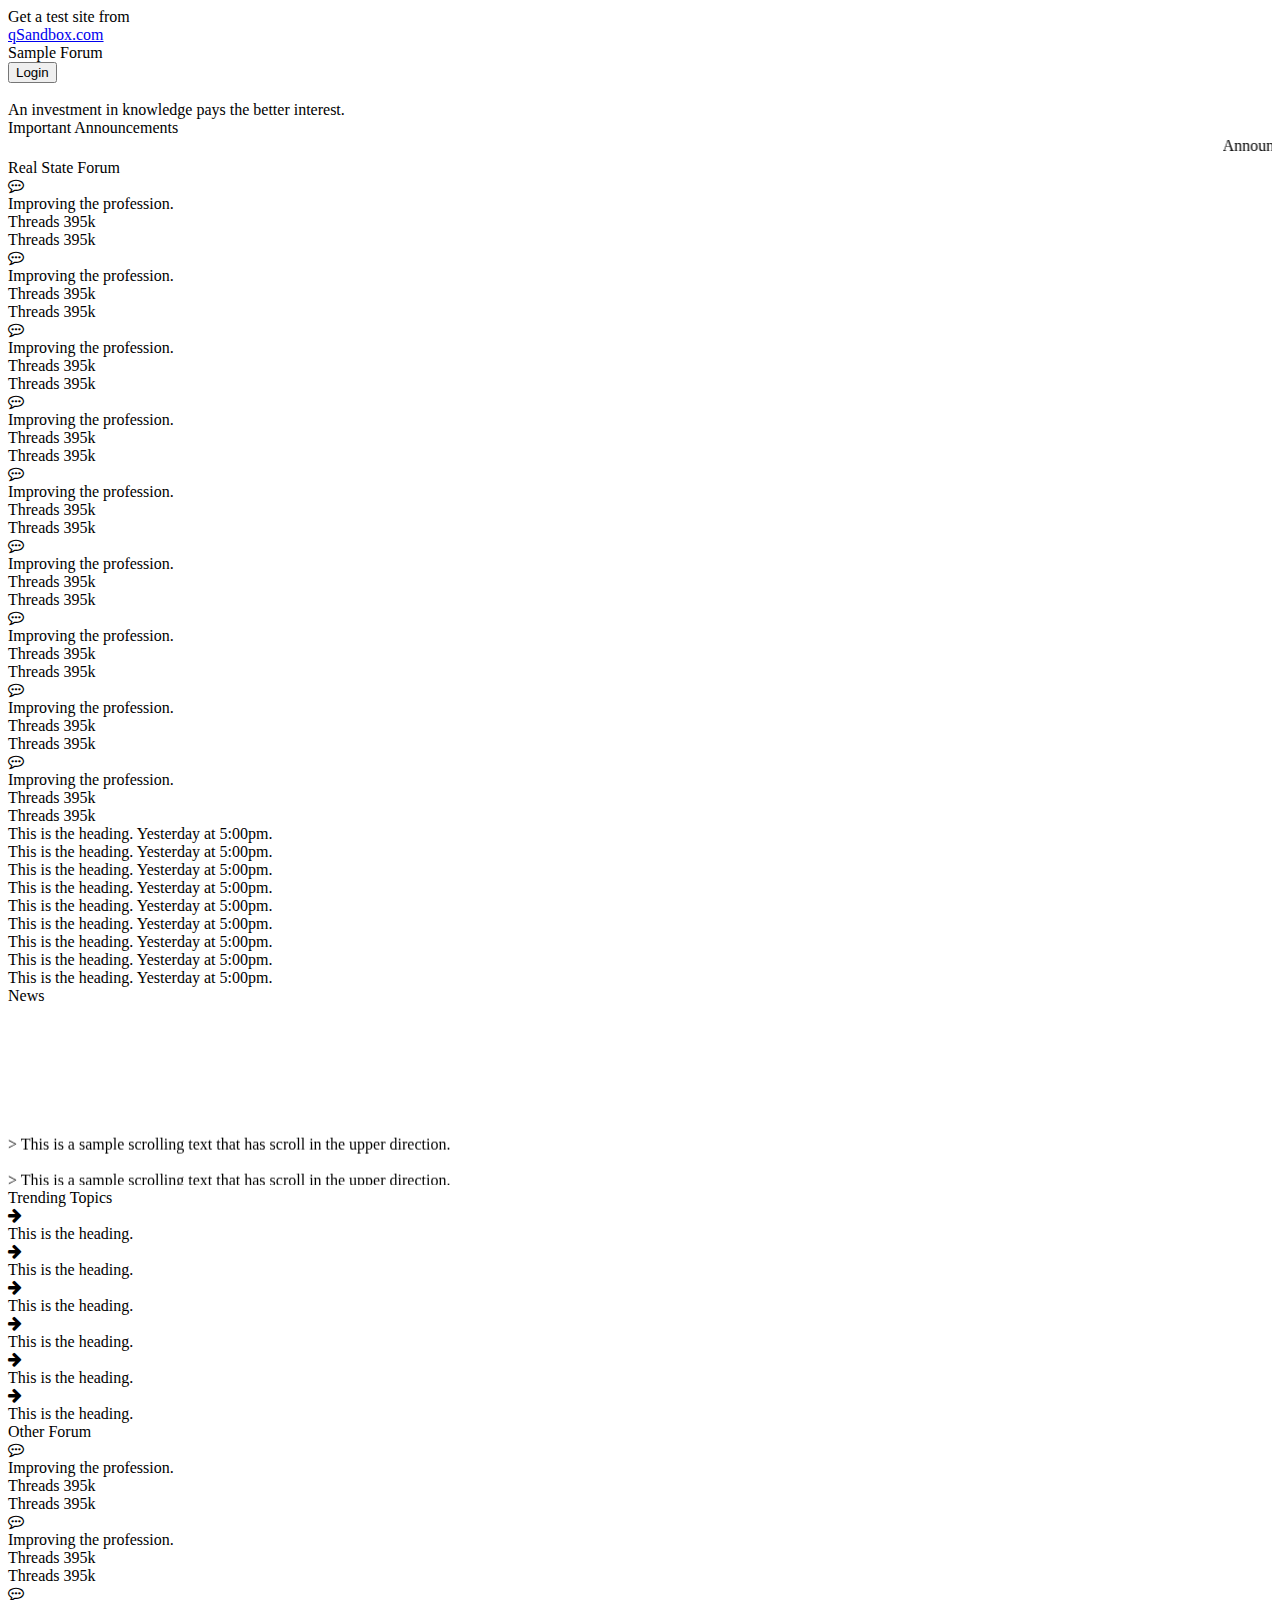
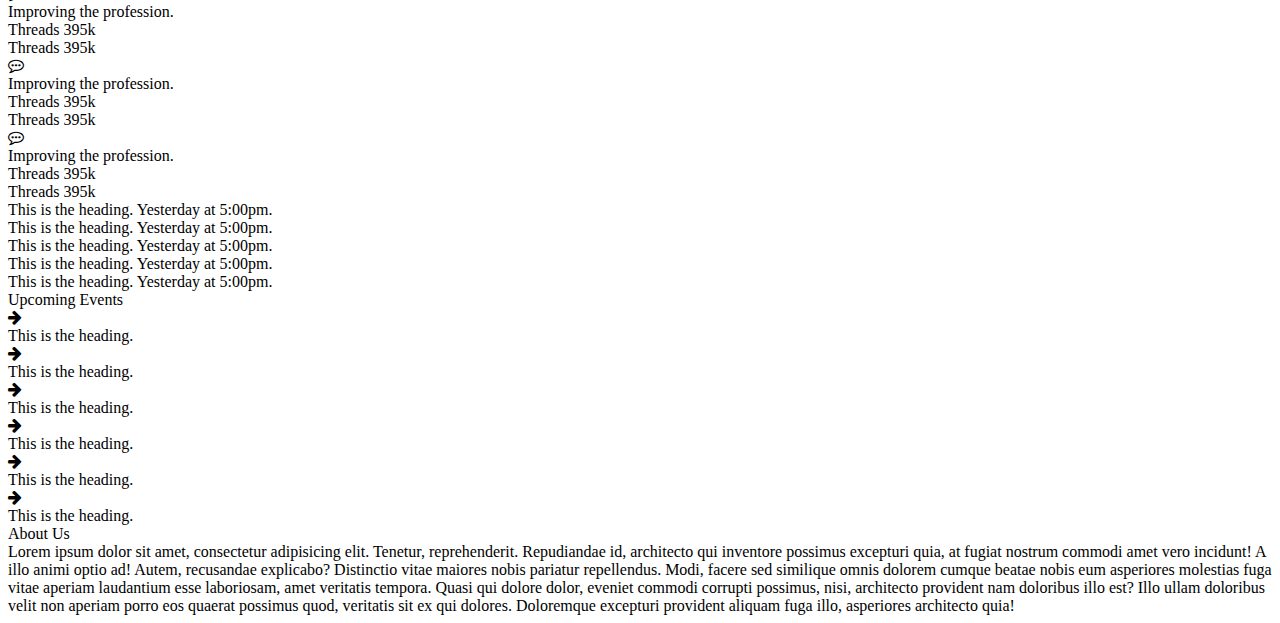
==== index.html @ cc4d5790 "Added index.html" ====
<!DOCTYPE html>
<html lang="en">

<head>
    <meta charset="UTF-8">
    <meta http-equiv="X-UA-Compatible" content="IE=edge">
    <meta name="viewport" content="width=device-width, initial-scale=1.0">
    <title>Prototype</title>
    <link rel="stylesheet" href="style.css">
    <link rel="stylesheet" href="https://cdnjs.cloudflare.com/ajax/libs/font-awesome/4.7.0/css/font-awesome.min.css">
</head>

<body>
    <div class="fix">
        <div class="fix1">Get a test site from</div>
        <a href="#" class="fix2" target="_blank"
            title="Quick Test/Sandbox Wordpress Site. No technical knowledge required."><span>qSandbox.com</span></a>
    </div>
    <header>
        <div class="h1">
            <div class="hh1">
                <span class="sp1">Sample Forum</span>
            </div>
        </div>
        <div class="b1">
            <div class="bb1">
                <button class="btn"><span class="sp2">Login</span></button>
            </div>
        </div>
    </header>
    <img src="/Man-Sitting-With-Laptop.svg" alt="" class="svg">
    <section class="s1">
        <div class="sec2">
            <div class="sec3">
                <span class="sp4">An investment in knowledge pays the better interest.</span>
            </div>
            </div>
            
    </section>
    <section class="s2">
        <div class="sec22">
            <div class="sec33"><span class="sp5">Important Announcements</span></div>
        </div>
        <div class="sec44">
            <div class="sec55">
                <marquee behavior="scroll" direction="left" id="m">Announcements/ Recent updates/ Relevant stuff
                </marquee>
            </div>
        </div>
    </section>
    <section class="s3">
        <div class="s-1">
            <div class="s-11">
                <span class="spp1">Real State Forum</span>
            </div>
            <div class="s-111">
                <div class="s-11i" id="sii1">
                    <i class="fa fa-commenting-o" id="s-11a"></i>
                    <div class="s-11j">
                        <span class="sq1" id="sqq1">Improving the profession.</span>
                    </div>
                    <div class="s-11k" id="sq1">
                        <span class="sq2">Threads</span>
                        <span class="sq3">395k</span>
                    </div>
                    <div class="s-11l" id="sqqqq1">
                        <span class="sq2">Threads</span>
                        <span class="sq3">395k</span>
                    </div>
                </div>
                <div class="s-11i" id="sii2">
                    <i class="fa fa-commenting-o" id="s-11c"></i>
                    <div class="s-11j">
                        <span class="sq1">Improving the profession.</span>
                    </div>
                    <div class="s-11k">
                        <span class="sq2">Threads</span>
                        <span class="sq3">395k</span>
                    </div>
                    <div class="s-11l">
                        <span class="sq2">Threads</span>
                        <span class="sq3">395k</span>
                    </div>
                </div>
                <div class="s-11i" id="sii3">
                    <i class="fa fa-commenting-o" id="s-11d"></i>
                    <div class="s-11j">
                        <span class="sq1">Improving the profession.</span>
                    </div>
                    <div class="s-11k">
                        <span class="sq2">Threads</span>
                        <span class="sq3">395k</span>
                    </div>
                    <div class="s-11l">
                        <span class="sq2">Threads</span>
                        <span class="sq3">395k</span>
                    </div>
                </div>
                <div class="s-11i" id="sii4">
                    <i class="fa fa-commenting-o" id="s-11e"></i>
                    <div class="s-11j">
                        <span class="sq1">Improving the profession.</span>
                    </div>
                    <div class="s-11k">
                        <span class="sq2">Threads</span>
                        <span class="sq3">395k</span>
                    </div>
                    <div class="s-11l">
                        <span class="sq2">Threads</span>
                        <span class="sq3">395k</span>
                    </div>
                </div>
                <div class="s-11i" id="sii5">
                    <i class="fa fa-commenting-o" id="s-11f"></i>
                    <div class="s-11j">
                        <span class="sq1">Improving the profession.</span>
                    </div>
                    <div class="s-11k">
                        <span class="sq2">Threads</span>
                        <span class="sq3">395k</span>
                    </div>
                    <div class="s-11l">
                        <span class="sq2">Threads</span>
                        <span class="sq3">395k</span>
                    </div>
                </div>
                <div class="s-11i" id="sii6">
                    <i class="fa fa-commenting-o" id="s-11g"></i>
                    <div class="s-11j">
                        <span class="sq1">Improving the profession.</span>
                    </div>
                    <div class="s-11k">
                        <span class="sq2">Threads</span>
                        <span class="sq3">395k</span>
                    </div>
                    <div class="s-11l">
                        <span class="sq2">Threads</span>
                        <span class="sq3">395k</span>
                    </div>
                </div>
                <div class="s-11i" id="sii7">
                    <i class="fa fa-commenting-o" id="s-11h"></i>
                    <div class="s-11j">
                        <span class="sq1">Improving the profession.</span>
                    </div>
                    <div class="s-11k">
                        <span class="sq2">Threads</span>
                        <span class="sq3">395k</span>
                    </div>
                    <div class="s-11l">
                        <span class="sq2">Threads</span>
                        <span class="sq3">395k</span>
                    </div>
                </div>
                <div class="s-11i" id="sii8">
                    <i class="fa fa-commenting-o" id="s-11i"></i>
                    <div class="s-11j">
                        <span class="sq1">Improving the profession.</span>
                    </div>
                    <div class="s-11k">
                        <span class="sq2">Threads</span>
                        <span class="sq3">395k</span>
                    </div>
                    <div class="s-11l">
                        <span class="sq2">Threads</span>
                        <span class="sq3">395k</span>
                    </div>
                </div>
                <div class="s-11i" id="sii9">
                    <i class="fa fa-commenting-o" id="s-11c"></i>
                    <div class="s-11j">
                        <span class="sq1">Improving the profession.</span>
                    </div>
                    <div class="s-11k">
                        <span class="sq2">Threads</span>
                        <span class="sq3">395k</span>
                    </div>
                    <div class="s-11l">
                        <span class="sq2">Threads</span>
                        <span class="sq3">395k</span>
                    </div>
                </div>
                <div class="sa1" id="saaa1">
                    <!-- <div class="user"><i class="fa fa-user-circle-o" id="ui"></i> </div>-->
                    <div class="uq"></div>
                    <div class="sb1">
                        <span class="sw">This is the heading.</span>
                        <span class="sw1">Yesterday at 5:00pm.</span>
                    </div>
                </div>
            </div>
            <div class="sa1" id="sa10">
                <!-- <div class="user"><i class="fa fa-user-circle-o" id="ui"></i> </div>-->
                <div class="uq"></div>
                <div class="sb1">
                    <span class="sw">This is the heading.</span>
                    <span class="sw1">Yesterday at 5:00pm.</span>
                </div>
            </div>
        </div>
        <div class="sa1" id="sa11">
            <!-- <div class="user"><i class="fa fa-user-circle-o" id="ui"></i> </div>-->
            <div class="uq"></div>
            <div class="sb1">
                <span class="sw">This is the heading.</span>
                <span class="sw1">Yesterday at 5:00pm.</span>
            </div>
        </div>
        </div>
        <div class="sa1" id="sa12">
            <!-- <div class="user"><i class="fa fa-user-circle-o" id="ui"></i> </div>-->
            <div class="uq"></div>
            <div class="sb1">
                <span class="sw">This is the heading.</span>
                <span class="sw1">Yesterday at 5:00pm.</span>
            </div>
        </div>
        </div>
        <div class="sa1" id="sa13">
            <!-- <div class="user"><i class="fa fa-user-circle-o" id="ui"></i> </div>-->
            <div class="uq"></div>
            <div class="sb1">
                <span class="sw">This is the heading.</span>
                <span class="sw1">Yesterday at 5:00pm.</span>
            </div>
        </div>
        </div>
        <div class="sa1" id="sa14">
            <!-- <div class="user"><i class="fa fa-user-circle-o" id="ui"></i> </div>-->
            <div class="uq"></div>
            <div class="sb1">
                <span class="sw">This is the heading.</span>
                <span class="sw1">Yesterday at 5:00pm.</span>
            </div>
        </div>
        </div>
        <div class="sa1" id="sa15">
            <!-- <div class="user"><i class="fa fa-user-circle-o" id="ui"></i> </div>-->
            <div class="uq"></div>
            <div class="sb1">
                <span class="sw">This is the heading.</span>
                <span class="sw1">Yesterday at 5:00pm.</span>
            </div>
        </div>
        </div>
        <div class="sa1" id="sa16">
            <!-- <div class="user"><i class="fa fa-user-circle-o" id="ui"></i> </div>-->
            <div class="uq"></div>
            <div class="sb1">
                <span class="sw">This is the heading.</span>
                <span class="sw1">Yesterday at 5:00pm.</span>
            </div>
        </div>
        <div class="sa1" id="sa17">
            <div class="uq"></div>
            <div class="sb1">
                <span class="sw">This is the heading.</span>
                <span class="sw1">Yesterday at 5:00pm.</span>
            </div>
        </div>
        </div>
        </div>

        </div>
        <div class="s-2">
            <div class="sec333a">
                <span class="spq1">News</span>
            </div>
            <div class="sec333b">
                <marquee behavior="scroll" direction="up" id="mm1">
                    > This is a sample scrolling text that has scroll in the upper direction.<br> <br>
                    > This is a sample scrolling text that has scroll in the upper direction.<br> <br>
                    > This is a sample scrolling text that has scroll in the upper direction.<br> <br>
                    > This is a sample scrolling text that has scroll in the upper direction.<br> <br>
                    > This is a sample scrolling text that has scroll in the upper direction.<br> <br>
                </marquee>
            </div>
        </div>
        <div class="s-3">
            <div class="sec333a">
                <span class="sqqq1">Trending Topics</span>
            </div>
            <div class="sec333c">
                <div class="pq1" id="pqq1">
                    <div class="pq2" id="ppp1">
                        <i class="fa fa-arrow-right" id="pq3"></i>
                        <div id="pq4">
                            <span class="sww1">This is the heading.</span>
                        </div>
                    </div>
                    <div class="pq2" id="pp1">
                        <i class="fa fa-arrow-right" id="pq3"></i>
                        <div id="pq4">
                            <span class="sww1">This is the heading.</span>
                        </div>
                    </div>
                    <div class="pq2" id="pp2">
                        <i class="fa fa-arrow-right" id="pq3"></i>
                        <div id="pq4">
                            <span class="sww1">This is the heading.</span>
                        </div>
                    </div>
                    <div class="pq2" id="pp3">
                        <i class="fa fa-arrow-right" id="pq3"></i>
                        <div id="pq4">
                            <span class="sww1">This is the heading.</span>
                        </div>
                    </div>
                    <div class="pq2" id="pp4">
                        <i class="fa fa-arrow-right" id="pq3"></i>
                        <div id="pq4">
                            <span class="sww1">This is the heading.</span>
                        </div>
                    </div>
                    <div class="pq2" id="pp5">
                        <i class="fa fa-arrow-right" id="pq3"></i>
                        <div id="pq4">
                            <span class="sww1">This is the heading.</span>
                        </div>
                    </div>
                </div>
            </div>
        </div>
    </section>
    <section class="z">
        <div class="zz1">
            <span class="zi1">Other Forum</span>
        </div>
        <div class="s-11i" id="sii111">
            <i class="fa fa-commenting-o" id="s-11a"></i>
            <div class="s-11j">
                <span class="sq1" id="sqq1">Improving the profession.</span>
            </div>
            <div class="s-11k" id="th1">
                <span class="sq2" >Threads</span>
                <span class="sq3" >395k</span>
            </div>
            <div class="s-11l" id="th2">
                <span class="sq2">Threads</span>
                <span class="sq3">395k</span>
            </div>
        </div>
        <div class="s-11i" id="sii112">
            <i class="fa fa-commenting-o" id="s-11a"></i>
            <div class="s-11j">
                <span class="sq1" id="sqq1">Improving the profession.</span>
            </div>
            <div class="s-11k" id="th1">
                <span class="sq2" >Threads</span>
                <span class="sq3" >395k</span>
            </div>
            <div class="s-11l" id="th2">
                <span class="sq2">Threads</span>
                <span class="sq3">395k</span>
            </div>
        </div>
        <div class="s-11i" id="sii113">
            <i class="fa fa-commenting-o" id="s-11a"></i>
            <div class="s-11j">
                <span class="sq1" id="sqq1">Improving the profession.</span>
            </div>
            <div class="s-11k" id="th1">
                <span class="sq2" >Threads</span>
                <span class="sq3" >395k</span>
            </div>
            <div class="s-11l" id="th2">
                <span class="sq2">Threads</span>
                <span class="sq3">395k</span>
            </div>
        </div>
        <div class="s-11i" id="sii114">
            <i class="fa fa-commenting-o" id="s-11a"></i>
            <div class="s-11j">
                <span class="sq1" id="sqq1">Improving the profession.</span>
            </div>
            <div class="s-11k" id="th1">
                <span class="sq2" >Threads</span>
                <span class="sq3" >395k</span>
            </div>
            <div class="s-11l" id="th2">
                <span class="sq2">Threads</span>
                <span class="sq3">395k</span>
            </div>
        </div>
        <div class="s-11i" id="sii115">
            <i class="fa fa-commenting-o" id="s-11a"></i>
            <div class="s-11j">
                <span class="sq1" id="sqq1">Improving the profession.</span>
            </div>
            <div class="s-11k" id="th1">
                <span class="sq2">Threads</span>
                <span class="sq3" >395k</span>
            </div>

            <div class="s-11l" id="th2">
                <span class="sq2">Threads</span>
                <span class="sq3">395k</span>
            </div>
            <div class="sa1" id="sa18">
                <!-- <div class="user"><i class="fa fa-user-circle-o" id="ui"></i> </div>-->
                <div class="uq"></div>
                <div class="sb1">
                    <span class="sw">This is the heading.</span>
                    <span class="sw1">Yesterday at 5:00pm.</span>
                </div>
            </div>
        </div>
        <div class="sa1" id="sa22">
            <!-- <div class="user"><i class="fa fa-user-circle-o" id="ui"></i> </div>-->
            <div class="uq"></div>
            <div class="sb1">
                <span class="sw">This is the heading.</span>
                <span class="sw1">Yesterday at 5:00pm.</span>
            </div>
        </div>
        </div>
        <div class="sa1" id="sa19">
            <!-- <div class="user"><i class="fa fa-user-circle-o" id="ui"></i> </div>-->
            <div class="uq"></div>
            <div class="sb1">
                <span class="sw">This is the heading.</span>
                <span class="sw1">Yesterday at 5:00pm.</span>
            </div>
        </div>
        </div>
        <div class="sa1" id="sa20">
            <!-- <div class="user"><i class="fa fa-user-circle-o" id="ui"></i> </div>-->
            <div class="uq"></div>
            <div class="sb1">
                <span class="sw">This is the heading.</span>
                <span class="sw1">Yesterday at 5:00pm.</span>
            </div>
        </div>
        </div>
        <div class="sa1" id="sa21">
            <!-- <div class="user"><i class="fa fa-user-circle-o" id="ui"></i> </div>-->
            <div class="uq"></div>
            <div class="sb1">
                <span class="sw">This is the heading.</span>
                <span class="sw1">Yesterday at 5:00pm.</span>
            </div>
        </div>
        </div>
        <div class="s-3p" id="sec-3p">
            <div class="sec333a">
                <span class="sqqq1">Upcoming Events</span>
            </div>
            <div class="sec333c">
                <div class="pq1" id="pqq1">
                    <div class="pq2" id="ppp1">
                        <i class="fa fa-arrow-right" id="pq3"></i>
                        <div id="pq4">
                            <span class="sww1">This is the heading.</span>
                        </div>
                    </div>
                    <div class="pq2" id="pp1">
                        <i class="fa fa-arrow-right" id="pq3"></i>
                        <div id="pq4">
                            <span class="sww1">This is the heading.</span>
                        </div>
                    </div>
                    <div class="pq2" id="pp2">
                        <i class="fa fa-arrow-right" id="pq3"></i>
                        <div id="pq4">
                            <span class="sww1">This is the heading.</span>
                        </div>
                    </div>
                    <div class="pq2" id="pp3">
                        <i class="fa fa-arrow-right" id="pq3"></i>
                        <div id="pq4">
                            <span class="sww1">This is the heading.</span>
                        </div>
                    </div>
                    <div class="pq2" id="pp4">
                        <i class="fa fa-arrow-right" id="pq3"></i>
                        <div id="pq4">
                            <span class="sww1">This is the heading.</span>
                        </div>
                    </div>
                    <div class="pq2" id="pp5">
                        <i class="fa fa-arrow-right" id="pq3"></i>
                        <div id="pq4">
                            <span class="sww1">This is the heading.</span>
                        </div>
                    </div>
                </div>
            </div>
        </div>
        </div>
    </section>
    <footer>
        <div class="ff1">
            <span class="f21">About Us</span>
        </div>
        <div class="ff2">
            <span class="ff24">Lorem ipsum dolor sit amet, consectetur adipisicing elit. Tenetur, reprehenderit.
                Repudiandae id, architecto qui inventore possimus excepturi quia, at fugiat nostrum commodi amet vero
                incidunt! A illo animi optio ad! Autem, recusandae explicabo? Distinctio vitae maiores nobis pariatur
                repellendus. Modi, facere sed similique omnis dolorem cumque beatae nobis eum asperiores molestias fuga
                vitae aperiam laudantium esse laboriosam, amet veritatis tempora. Quasi qui dolore dolor, eveniet
                commodi corrupti possimus, nisi, architecto provident nam doloribus illo est? Illo ullam doloribus velit
                non aperiam porro eos quaerat possimus quod, veritatis sit ex qui dolores. Doloremque excepturi
                provident aliquam fuga illo, asperiores architecto quia!</span>
        </div>
    </footer>
</body>
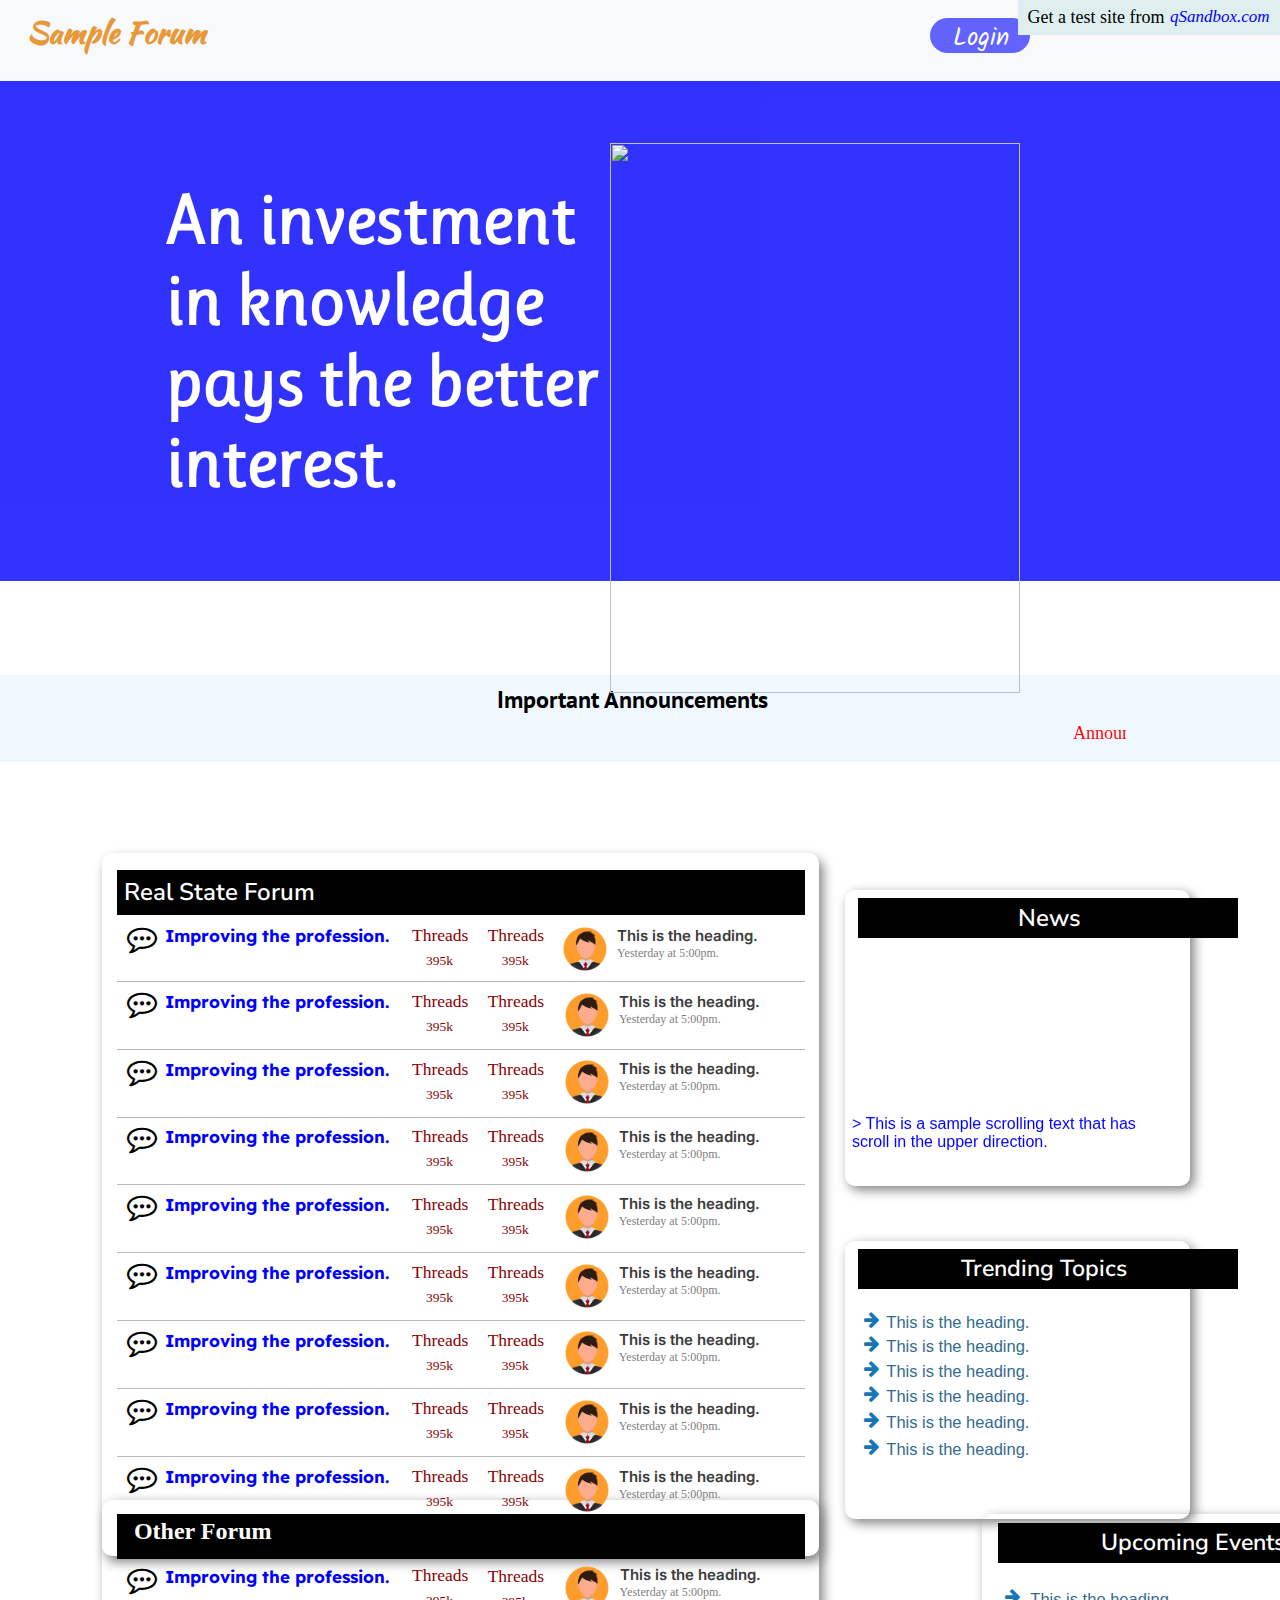
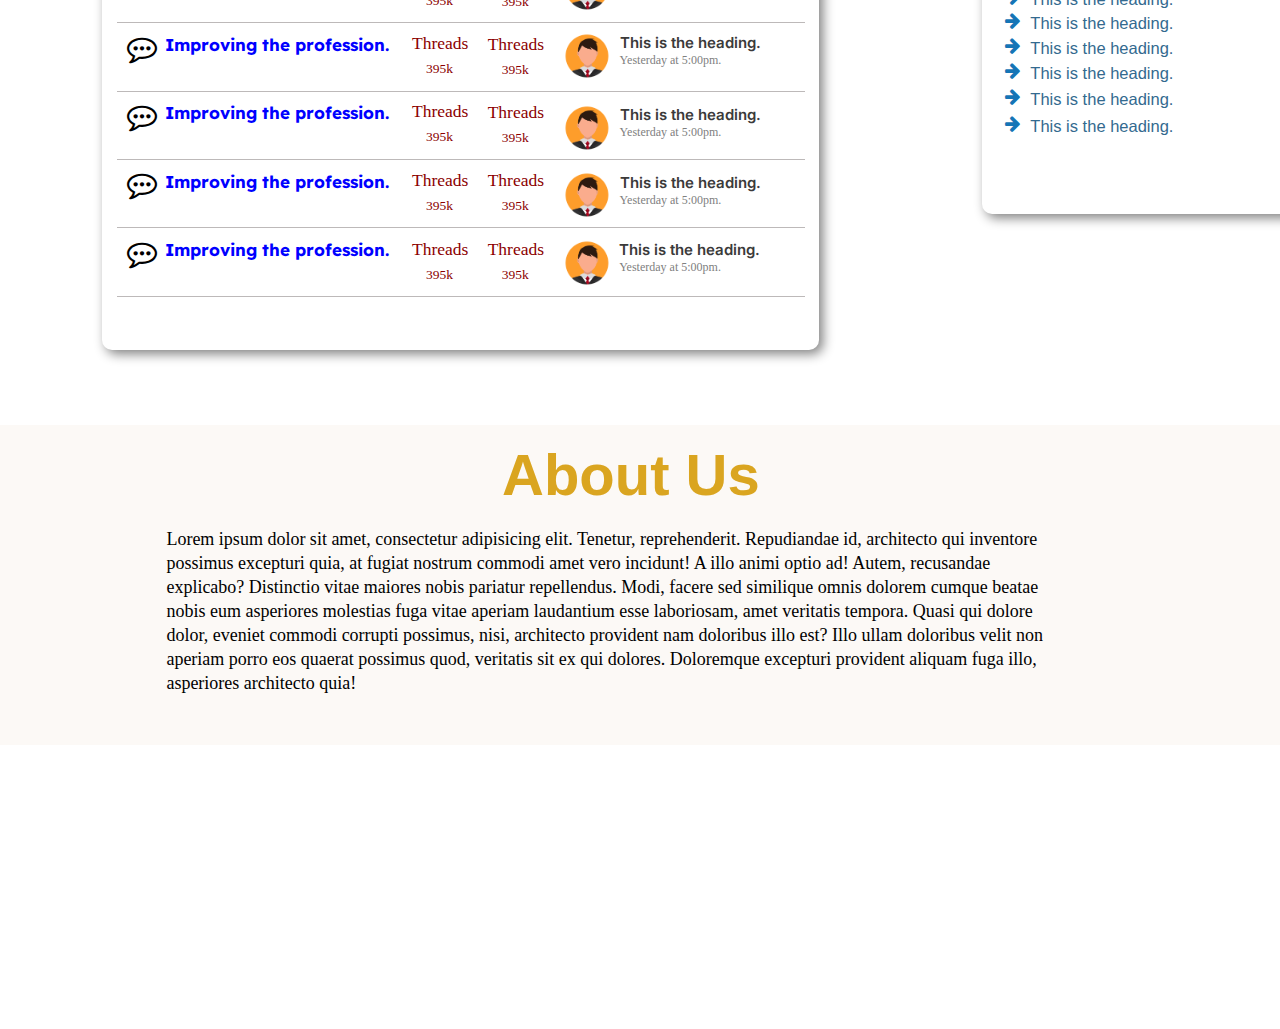
==== commit bf8cc3c3: "Updated index.html" ====
--- a/index.html
+++ b/index.html
@@ -28,7 +28,7 @@
             </div>
         </div>
     </header>
-    <img src="/Man-Sitting-With-Laptop.svg" alt="" class="svg">
+    <img src="https://github.com/Minakshikumari13/a11/blob/main/Man-Sitting-With-Laptop.svg" alt="" class="svg">
     <section class="s1">
         <div class="sec2">
             <div class="sec3">
--- a/style.css
+++ b/style.css
@@ -0,0 +1,896 @@
+@import url('https://fonts.googleapis.com/css2?family=Caveat:wght@500&family=Courgette&family=Kalam&family=Kaushan+Script&family=Merienda:wght@400;700&family=Satisfy&display=swap');
+@import url('https://fonts.googleapis.com/css2?family=Caveat:wght@500&family=Courgette&family=Kalam&family=Kaushan+Script&family=Merienda:wght@400;700&family=Ruluko&family=Satisfy&display=swap');
+@import url('https://fonts.googleapis.com/css2?family=PT+Sans&display=swap');
+@import url('https://fonts.googleapis.com/css2?family=Lexend:wght@300&family=PT+Sans&display=swap');
+@import url('https://fonts.googleapis.com/css2?family=Lexend:wght@300&family=Nunito+Sans:wght@300&family=PT+Sans&display=swap');
+@import url('https://fonts.googleapis.com/css2?family=Inter:wght@300&family=Lexend:wght@300&family=Nunito+Sans:wght@300&family=PT+Sans&display=swap');
+
+
+body{
+    margin: 0px;
+    overflow-y: scroll;
+}
+
+.fix{
+    position: fixed;
+    width: 350px;
+    height: 40px;
+    top: 0px;
+    right: 0px;
+    /* background-color: blanchedalmond; */
+    z-index: 10;
+}
+
+.fix1{
+    position: absolute;
+    background-color: rgb(223, 238, 238);
+    height: 35px;
+    width: 90%;
+    left:25%;
+    color: black;
+    font-size: 18px;
+    line-height: 14px;
+    padding: 10px;
+    box-sizing: border-box;
+}
+
+.fix2{
+    position: absolute;
+    color: blue;
+    text-decoration: none;
+    font-size: 17px;
+    line-height: 34px;
+    right: 3%;
+    font-style: italic;
+}
+
+header{
+    position: absolute;
+    background-color: rgb(248, 249, 250);
+    height: 100px;
+    width: 100%;
+}
+
+.h1{
+    position: absolute;
+    /* background-color: chocolate; */
+    height: 20px;
+    width: 300px;
+    top: 7%;
+    left: 1%;
+}
+
+.hh1{
+    position: absolute;
+    /* background-color: coral; */
+    height: 40px;
+    width: 90%;
+    left: 3%;
+    top: 13%;
+}
+
+.sp1{
+    position: absolute;
+    font-family: 'Kaushan Script', cursive;
+    /* font-family: 'Merienda', cursive; */
+    font-size: 30px;
+    left: 2%;
+    color: rgb(228, 129, 8);
+    opacity: 0.8;
+    font-weight: 600;
+}
+
+.b1{
+    position: absolute;
+    /* background-color: coral; */
+    height: 38px;
+    width: 200px;
+    padding: 10px;
+    box-sizing: border-box;
+    right:12.5%;
+    top: 15%;
+
+}
+
+.bb1{
+    position: absolute;
+    /* background-color: cornflowerblue; */
+    top: 8%;
+    width:100% ;
+}
+
+.btn{
+    position: absolute;
+    width: 50%;
+    height: 35px;
+    font-size: 25px;
+    font-family: 'Kalam', cursive;
+    background-color: blue;
+    border: none;
+    border-radius: 20px;
+    opacity: 0.6;
+}
+
+.sp2{
+    position:absolute ;
+    left: 23%;
+    top: 0%;
+    color: white;
+}
+
+.s1{
+    position: absolute;
+    background-color: blue;
+    width: 100%;
+    height: 500px;
+    top: 9%;
+    opacity: 0.8;
+    
+}
+
+.sec2{
+    position: absolute;
+    height: 90%;
+    width:40% ;
+    /* background-color: blueviolet; */
+    top: 15%;
+    left: 11%;
+}
+
+.sec3{
+    position: absolute;
+    height: 85%;
+    width:90% ;
+    /* background-color: rgb(213, 209, 216); */
+    top: 5%;
+    left: 5%;
+    font-family: 'Ruluko', sans-serif;
+    font-size: 70px;
+    font-weight: 700;
+    
+}
+
+.sp4{
+    color: white;
+}
+
+.s2{
+    position: absolute;
+    /* background-color: blueviolet; */
+    background-color: aliceblue;
+    height: 87px;
+    top: 75%;
+    width: 100%;
+}
+
+.sec22{
+    position: absolute;
+    /* background-color: burlywood; */
+    width: 100%;
+    height: 91%;
+    top: 6%;
+
+}
+
+.sec33{
+    position: absolute;
+    /* background-color:cadetblue; */
+    width: 100%;
+    height: 35px;
+}
+
+.sp5{
+    position: absolute;
+    font-size: 24px;
+    font-weight: 600;
+    top: 10%;
+    right: 40%;
+    font-family: 'PT Sans', sans-serif;
+}
+
+.sec44{
+    position:absolute ;
+    /* background-color: cornflowerblue; */
+    height: 34%;
+    width: 80%;
+    left: 8%;
+    /* border-top: 1px solid black; */
+    bottom: 20px;
+}
+
+.sec55{
+    position: absolute;
+    width: 100%;
+    height: 80%;
+    top: 10%;
+    /* background-color: rgb(172, 142, 148); */
+}
+
+#m{
+    position: absolute;
+    color: red;
+    top: 33%;
+    font-size: 18px;
+    /* font-family: 'PT Sans', sans-serif; */
+}
+
+.s3{
+    position: absolute;
+    /* background-color: bisque; */
+    width: 100%;
+    height: 1850px;
+    top: 86.5%;
+}
+
+.s-1{
+    position: absolute;
+    /* background-color: cadetblue; */
+    height: 38%;
+    width: 56%;
+    top: 4%;
+    left: 8%;
+    box-shadow: 4px 6px 12px gray;
+    border-radius: 10px;
+}
+
+.s-2{
+    position: absolute;
+    /* background-color: coral; */
+    height: 16%;
+    width: 27%;
+    top: 6%;
+    right: 7%;
+    box-shadow: 4px 4px 12px gray;
+    border-radius: 10px;
+}
+
+.s-3{
+    position: absolute;
+    /* background-color: cornflowerblue; */
+    box-shadow: 4px 4px 12px gray;
+    height: 15%;
+    width: 27%;
+    top: 25%;
+    right: 7%;
+    border-radius: 10px;
+}
+
+.s-11{
+    position: absolute;
+    background-color: black;
+    width: 96%;
+    height: 45px;
+    left: 2%;
+    top: 2.5%;
+
+}
+
+.spp1{
+position: absolute;
+color: white;
+font-size: 24px;
+font-weight: 600;
+left:1%;
+top: 13%;
+font-family: 'Nunito Sans', sans-serif;
+}
+
+.s-111{
+    position: absolute;
+    /* background-color: chocolate; */
+    width: 96%;
+    height: 88%;
+    left: 2%;
+    top: 7%;
+}
+
+.s-11i{
+    position: absolute;
+    /* background-color: cornflowerblue; */
+    width: 100%;
+    border: 0.8px solid rgb(189, 185, 185);
+    border-top: 0px;
+    border-right: 0px;
+    border-left: 0px;
+    height: 67px;
+    
+}
+
+#sii1{
+    top: 2%;
+    /* background-color: blanchedalmond; */
+    /* z-index: 1; */
+}
+ #sii2{
+    top: 13%;
+    /* background-color: blue; */
+    /* z-index: 1; */
+}
+#sii3{
+    top: 23.9%;
+    /* z-index: 1; */
+    /* background-color: chartreuse; */
+}
+#sii4{
+    top: 34.8%;
+    /* z-index: 1; */
+    /* background-color: rgb(223, 160, 66); */
+}
+#sii5{
+    top: 45.8%;
+    /* z-index: 1; */
+    /* background-color: blueviolet; */
+}
+#sii6{
+    top: 56.8%;
+    /* background-color: brown; */
+} 
+#sii7{
+    top: 67.8%;
+    /* background-color: blueviolet; */
+}
+#sii8{
+    top: 78.8%;
+} 
+#sii9{
+    top: 89.8%;
+    /* background-color: blue; */
+}
+
+#s-11a{
+    position: absolute;
+    top: 9px;
+    left: 10px;
+    height: 90%;
+    width: 40%;
+    font-size: 30px;
+    font-weight: 400;
+    /* background-color: blueviolet; */
+   
+}
+#s-11c{
+    position: absolute;
+    top: 6px;
+    left: 10px;
+    height: 90%;
+    width: 40%;
+    font-size: 30px;
+    /* background-color: blueviolet; */
+   
+}
+#s-11d{
+    position: absolute;
+    top: 6px;
+    left: 10px;
+    height: 90%;
+    width: 40%;
+    font-size: 30px;
+    /* background-color: blueviolet; */
+   
+}
+#s-11e{
+    position: absolute;
+    top: 6px;
+    left: 10px;
+    height: 90%;
+    width: 40%;
+    font-size: 30px;
+    /* background-color: blueviolet; */
+   
+}
+#s-11f{
+    position: absolute;
+    top: 6px;
+    left: 10px;
+    height: 90%;
+    width: 40%;
+    font-size: 30px;
+    /* background-color: blueviolet; */
+   
+}
+#s-11g{
+    position: absolute;
+    top: 6px;
+    left: 10px;
+    height: 90%;
+    width: 40%;
+    font-size: 30px;
+    /* background-color: blueviolet; */
+   
+}
+#s-11h{
+    position: absolute;
+    top: 6px;
+    left: 10px;
+    height: 90%;
+    width: 40%;
+    font-size: 30px;
+    /* background-color: blueviolet; */
+   
+}
+#s-11i{
+    position: absolute;
+    top: 6px;
+    left: 10px;
+    height: 90%;
+    width: 40%;
+    font-size: 30px;
+    /* background-color: blueviolet; */
+   
+}
+
+.s-11j{
+    position: absolute;
+    /* background-color: black; */
+    top:4px;
+    height: 50px;
+    width: 270px;
+    left: 7%;
+}
+
+.sq1{
+    position: absolute;
+    color: blue;
+    font-weight: 700;
+    font-family: 'Lexend', sans-serif;
+    font-size: 17px;
+    top:10%;
+}
+
+.s-11k{
+    position: absolute;
+    height: 60px;
+    left: 40%;
+    top: 4px;
+    width: 100px;
+    color: darkred;
+    /* background-color: chartreuse; */
+
+}
+.sq2{
+    position: absolute;
+    color: darkred;
+    font-size: 17.5px;
+    left: 20px;
+    top: 5px;
+    font-weight: 500;
+}
+#sq1{
+    /* background-color: chartreuse; */
+    top: 9.5%;
+}
+#sqqqq1{
+    /* background-color: chartreuse; */
+    top: 9.5%;
+}
+
+.sq3{
+    position: absolute;
+    font-size: 13.5px;
+    color: darkred;
+    top: 33px;
+    left: 34px;
+}
+.s-11l{
+    position: absolute;
+    height: 60px;
+    left: 51%;
+    top: 4px;
+    width: 100px;
+    color: darkred;
+    /* background-color: green; */
+
+}
+.sa1{
+    position: absolute;
+    /* background-color: rgb(196, 180, 180); */
+    height: 50px;
+    width: 290px;
+    top: 4%;
+    z-index: 2;
+    left: 64%;
+}
+.user{
+    position: absolute;
+    top: 2%;
+    /* background-color: blanchedalmond; */
+    height: 48px;
+    width: 50px;
+    left: 2%;
+    font-size: 30px;
+    padding: 6px;
+    padding-top: 0px;
+    box-sizing: border-box;
+}
+.uq{
+   position: absolute; 
+   /* background-color: darkgoldenrod; */
+   height: 48px;
+   top: 2%;
+   left: 2%;
+   width: 50px;
+   background-image: url(/User-Icon.png);
+   background-size: contain;
+}
+.sb1{
+    position: absolute;
+    /* background-color: cyan; */
+    height: 87%;
+    left: 20%;
+    top: 5%;
+    width: 70%;
+}
+.sw{
+    position: absolute;
+    font-size: 15px;
+    font-weight: 600;
+    color:rgb(59, 58, 58);
+    /* font-family: 'Lexend', sans-serif; */
+    font-family: 'Inter', sans-serif;
+    /* font-family: 'Nunito Sans', sans-serif; */
+    left: 2%;
+}
+.sw1{
+    position: absolute;
+    /* background-color: darkcyan; */
+    height: 20px;
+    width: 160px;
+    top: 20px;
+    font-size: 12px;
+    /* font-family: 'Lexend', sans-serif; */
+    /* font-family: 'Nunito Sans', sans-serif; */
+    color: gray;
+    left: 2%;
+    font-weight: 500;
+}
+#sa10{
+    position: absolute;
+    top: 137px;
+    left: 63.4%;
+}
+#saaa1{
+    position: absolute;
+    top: 22px;
+    left: 63.7%;
+    /* background-color: chartreuse; */
+}
+#sa11{
+    position: absolute;
+    top: 278px;
+    left: 43.5%;
+    /* background-color: darksalmon; */
+}
+#sa12{
+    position: absolute;
+    top: 482px;
+    left: 43.5%;
+    /* background-color: darkred; */
+}
+#sa13{
+    position: absolute;
+    top: 346px;
+    left: 43.5%;
+    /* background-color: darksalmon; */
+}
+#sa14{
+    position: absolute;
+    top: 413px;
+    left:43.5%;
+    /* background-color: darkseagreen; */
+}
+#sa15{
+    position: absolute;
+    top: 549px;
+    left: 43.5%;
+    /* background-color: darkseagreen; */
+}
+#sa16{
+    position: absolute;
+    top: 618px;
+    left: 43.5%;
+}
+#sa17{
+    position: absolute;
+    top: 686px;
+    left: 43.5%;
+}
+#sqq1{
+    position: absolute;
+    top: 13%;
+    /* background-color: darkseagreen; */
+}
+
+.sec333a{
+    position: absolute;
+    background-color: black;
+    height:40px ;
+    width: 380px;
+    top: 3%;
+    left: 3.8%;
+}
+.spq1{
+    position: absolute;
+    color: white;
+    font-size: 24px;
+    font-weight: 600;
+    left: 160px;
+    top: 8%;
+    font-family: 'Nunito Sans', sans-serif;
+    /* font-family: 'Lexend', sans-serif; */
+}
+.sec333b{
+    position: absolute;
+    /* background-color: darkseagreen; */
+    height:78% ;
+    width:92% ;
+    top: 17%;
+    right: 20px;
+}
+#mm1{
+    position: absolute;
+    /* background-color: deepskyblue; */
+    height: 98%;
+    width: 100%;
+    /* font-family: 'Nunito Sans', sans-serif; */
+    font-family:  sans-serif;
+    top: 1%;
+    font-size: 16px;
+    font-weight: 500;
+    color: blue;
+}
+.sqqq1{
+    position: absolute;
+    color: white;
+    font-size: 23.2px;
+    font-weight: 600;
+    top: 10%;
+    left: 27%;
+    font-family: 'Nunito Sans', sans-serif;
+}
+.sec333c{
+    position: absolute;
+    background-color: white;
+    height: 75%;
+    width: 100%;
+    top: 19%;
+}
+.pq1{
+    position: absolute;
+    /* background-color: thistle; */
+    width: 100%;
+    height: 35px;
+    /* top: 1%; */
+    margin: 3px;
+    line-height: 21px;
+}
+#pqq1{
+    position: absolute;
+    top: 1%;
+}
+.pq2{
+    position: absolute;
+    height: 90%;
+    width: 90%;
+    top: 2%;
+    left: 3%;
+    /* background-color: tomato; */
+}
+#pq3{
+    position: absolute;
+    /* background-color: teal; */
+    width: 20px;
+    height: 55%;
+    color: rgb(21, 117, 182);
+    top: 20%;
+    font-size: 18px;
+    left: 2%;
+}
+#pq4{
+    position: absolute;
+    /* background-color: rgb(176, 199, 199); */
+    width: 320px;
+    height: 60%;
+    top: 18%;
+    font-size: 20px;
+    left: 7%;
+}
+.sww1{
+    position: absolute;
+    top: 2%;
+    font-size: 16.5px;
+    color: rgb(51, 106, 143);
+    font-weight: 500;
+    /* background-color: black; */
+    /* font-family: 'PT Sans', sans-serif; */
+    font-family: 'Quicksand', sans-serif;
+    left: 2%;
+    line-height: 22px;
+    /* color: rgb(21, 117, 182); */
+}
+#pp1{
+    position: absolute;
+    top: 30px;
+}
+#ppp1{
+    position: absolute;
+    top: 6px;
+}
+#pp2{
+    position: absolute;
+    top: 55px;
+}
+#pp3{
+    position: absolute;
+    top: 80px;
+}
+#pp4{
+    position: absolute;
+    top: 106px;
+}
+#pp5{
+    position: absolute;
+    top: 133px;
+}
+.z{
+    position: absolute;
+    /* background-color: turquoise; */
+    width:56%;
+    height: 450px;
+    top: 1500px;
+    left: 8%;
+    box-shadow: 4px 4px 12px gray;
+    border-radius:10px ;
+}
+.zz1{
+    position: absolute;
+    background-color: black;
+    width: 96%;
+    height: 45px;
+    top: 3%;
+    right: 2%;
+    z-index: 3;
+}
+.zi1{
+    position: absolute;
+    color: white;
+    font-size: 24px;
+    font-weight: 550;
+    top: 11%;
+    left: 2.5%;
+}
+#sii111{
+    position: absolute;
+    /* background-color: blueviolet; */
+    top: 12.3%;
+    left: 2%;
+    width: 96%;
+}
+#sii112{
+    position: absolute;
+    /* background-color: rgb(199, 186, 211); */
+    top: 27.5%;
+    left: 2%;
+    width: 96%;
+}
+#sii113{
+    position: absolute;
+    /* background-color: blueviolet; */
+    top: 42.6%;
+    left: 2%;
+    width: 96%;
+}
+#sii114{
+    position: absolute;
+    /* background-color: rgb(187, 174, 199); */
+    top: 57.8%;
+    left: 2%;
+    width: 96%;
+}
+#sii115{
+    position: absolute;
+    /* background-color: blueviolet; */
+    top: 73.1%;
+    left: 2%;
+    width: 96%;
+}
+#sa18{
+    position: absolute;
+    top: 13%;
+    /* background-color: goldenrod; */
+}
+#sa22{
+    position: absolute;
+    top: 29%;
+    left: 63.5%;
+    /* background-color: goldenrod; */
+}
+#sa19{
+    position: absolute;
+    top: 13.9%;
+    left: 63.5%;
+    /* background-color: goldenrod; */
+}
+#sa20{
+    position: absolute;
+    top: 45%;
+    left: 63.5%;
+    /* background-color: goldenrod; */
+}
+#sa21{
+    position: absolute;
+    top: 60%;
+    left: 63.5%;
+    /* background-color: goldenrod; */
+}
+#sec-3p{
+    position: absolute;
+    left: 880px;
+    /* background-color: greenyellow; */
+}
+.s-3p{
+    position: absolute;
+    /* background-color: cornflowerblue; */
+    box-shadow: 4px 4px 12px gray;
+    height: 300px;
+    width: 415px;
+    /* top: 29%; */
+    /* right: 7%; */
+    border-radius: 10px;
+    top: 3%;
+}
+footer{
+    position: absolute;
+    background-color: rgb(252, 249, 246);
+    width: 100%;
+    height: 320px;
+    top: 2025px;
+}
+.ff1{
+    position: absolute;
+    /* background-color: cadetblue; */
+    width: 98%;
+    height: 22%;
+    top: 5%;
+    left: 1%;
+}
+.ff2{
+    position: absolute;
+    /* background-color: chartreuse; */
+    bottom:18px;
+    height: 200px;
+    width: 70%;
+    left: 13%;
+}
+.f21{
+    position: absolute;
+    font-size: 58px;
+    font-weight: 600;
+    left: 39%;
+    color: goldenrod;
+    font-family: 'Quicksand', sans-serif;
+}
+.ff24{
+    position: absolute;
+    font-size: 18px;
+    line-height: 24px;
+}
+#th1{
+    top: 7%;
+    position: absolute;
+    /* background-color: greenyellow; */
+}
+#th2{
+    top: 8%;
+    position: absolute;
+    /* background-color: greenyellow; */
+}
+
+.svg{
+    position: absolute;
+    height: 550px;
+    width: 410px;
+    right: 260px;
+    bottom: 23%;
+    z-index: 10;
+}
+
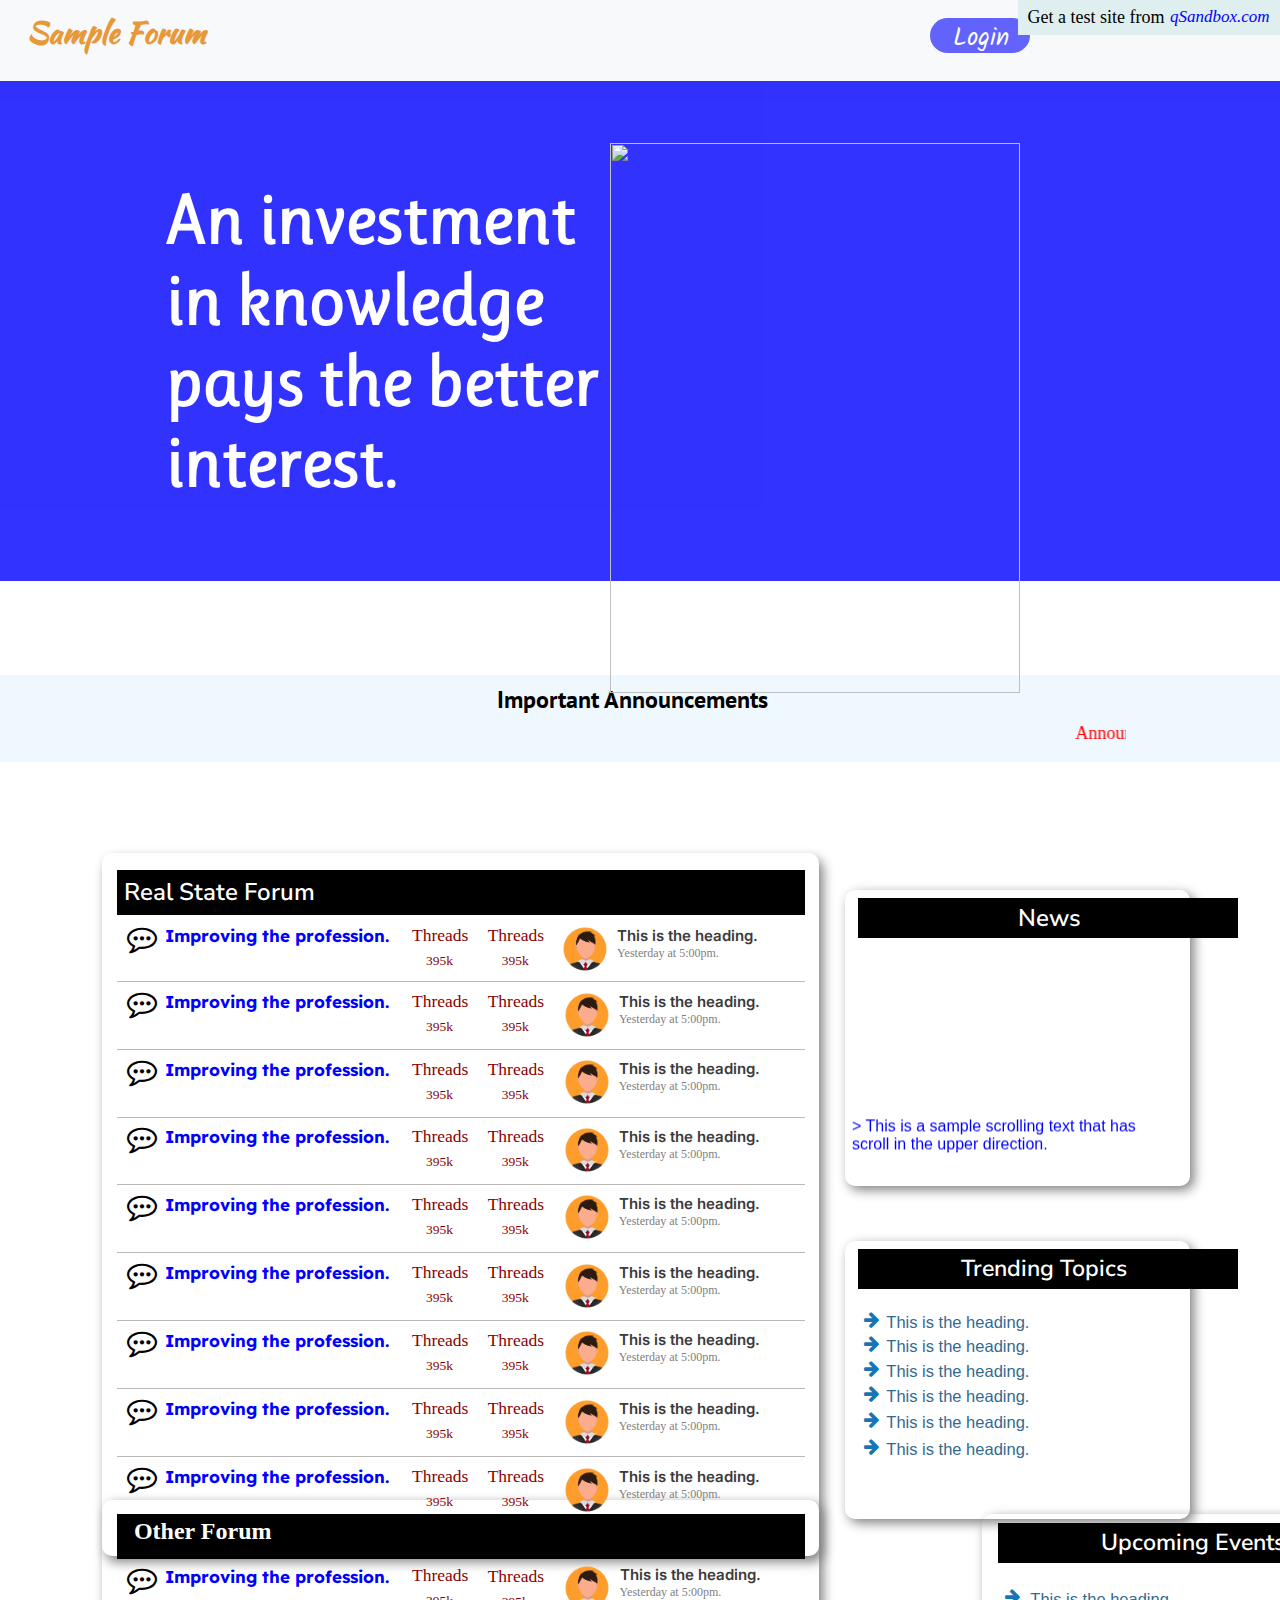
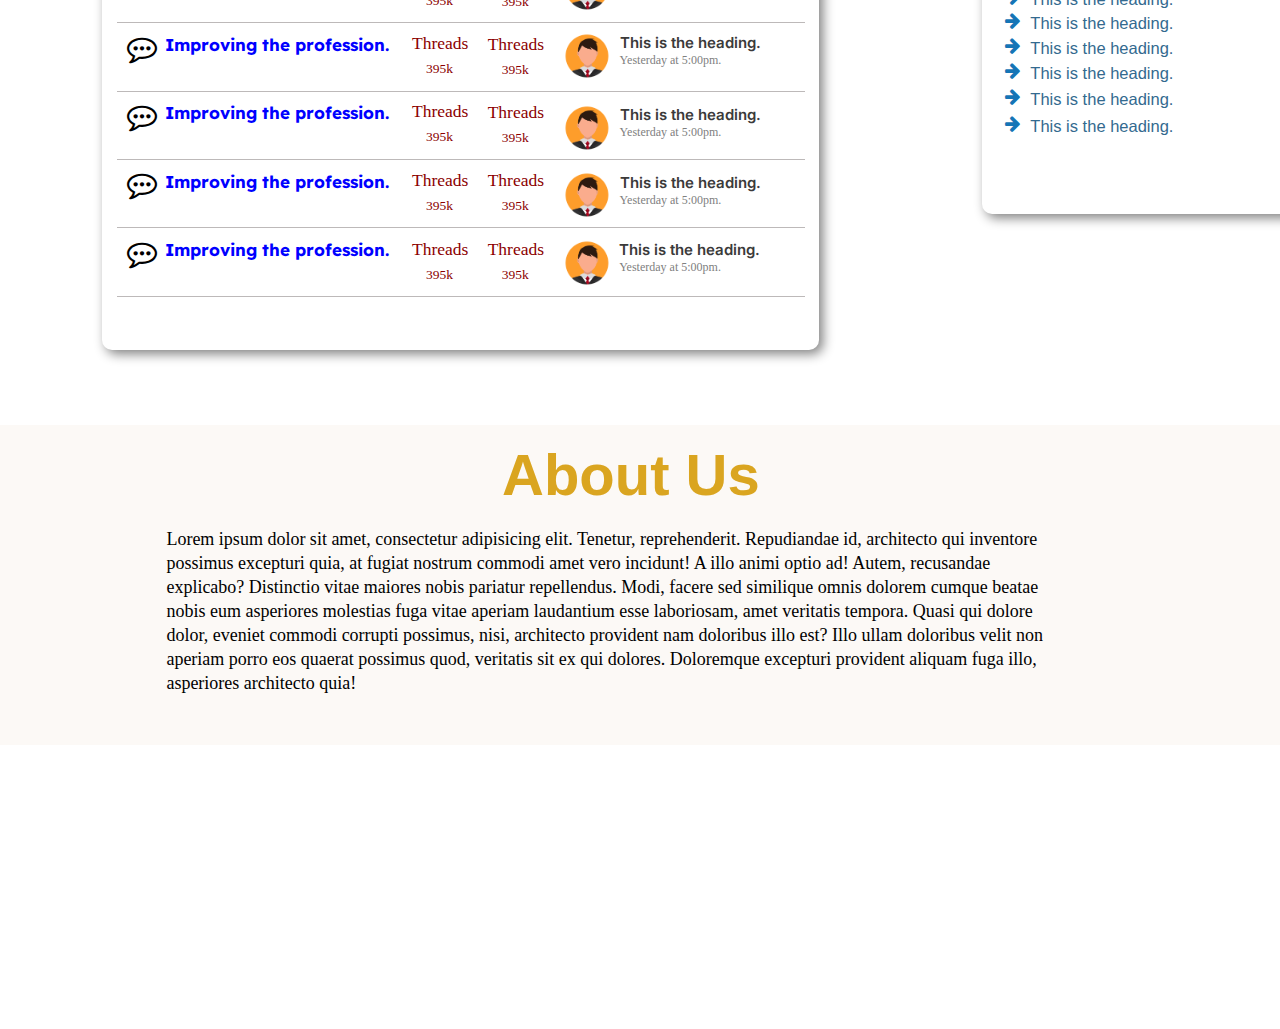
==== commit ea547736: "Update index.html" ====
--- a/index.html
+++ b/index.html
@@ -28,7 +28,7 @@
             </div>
         </div>
     </header>
-    <img src="https://github.com/Minakshikumari13/a11/blob/main/Man-Sitting-With-Laptop.svg" alt="" class="svg">
+    <img src="Man-Sitting-With-Laptop.svg" alt="" class="svg">
     <section class="s1">
         <div class="sec2">
             <div class="sec3">
